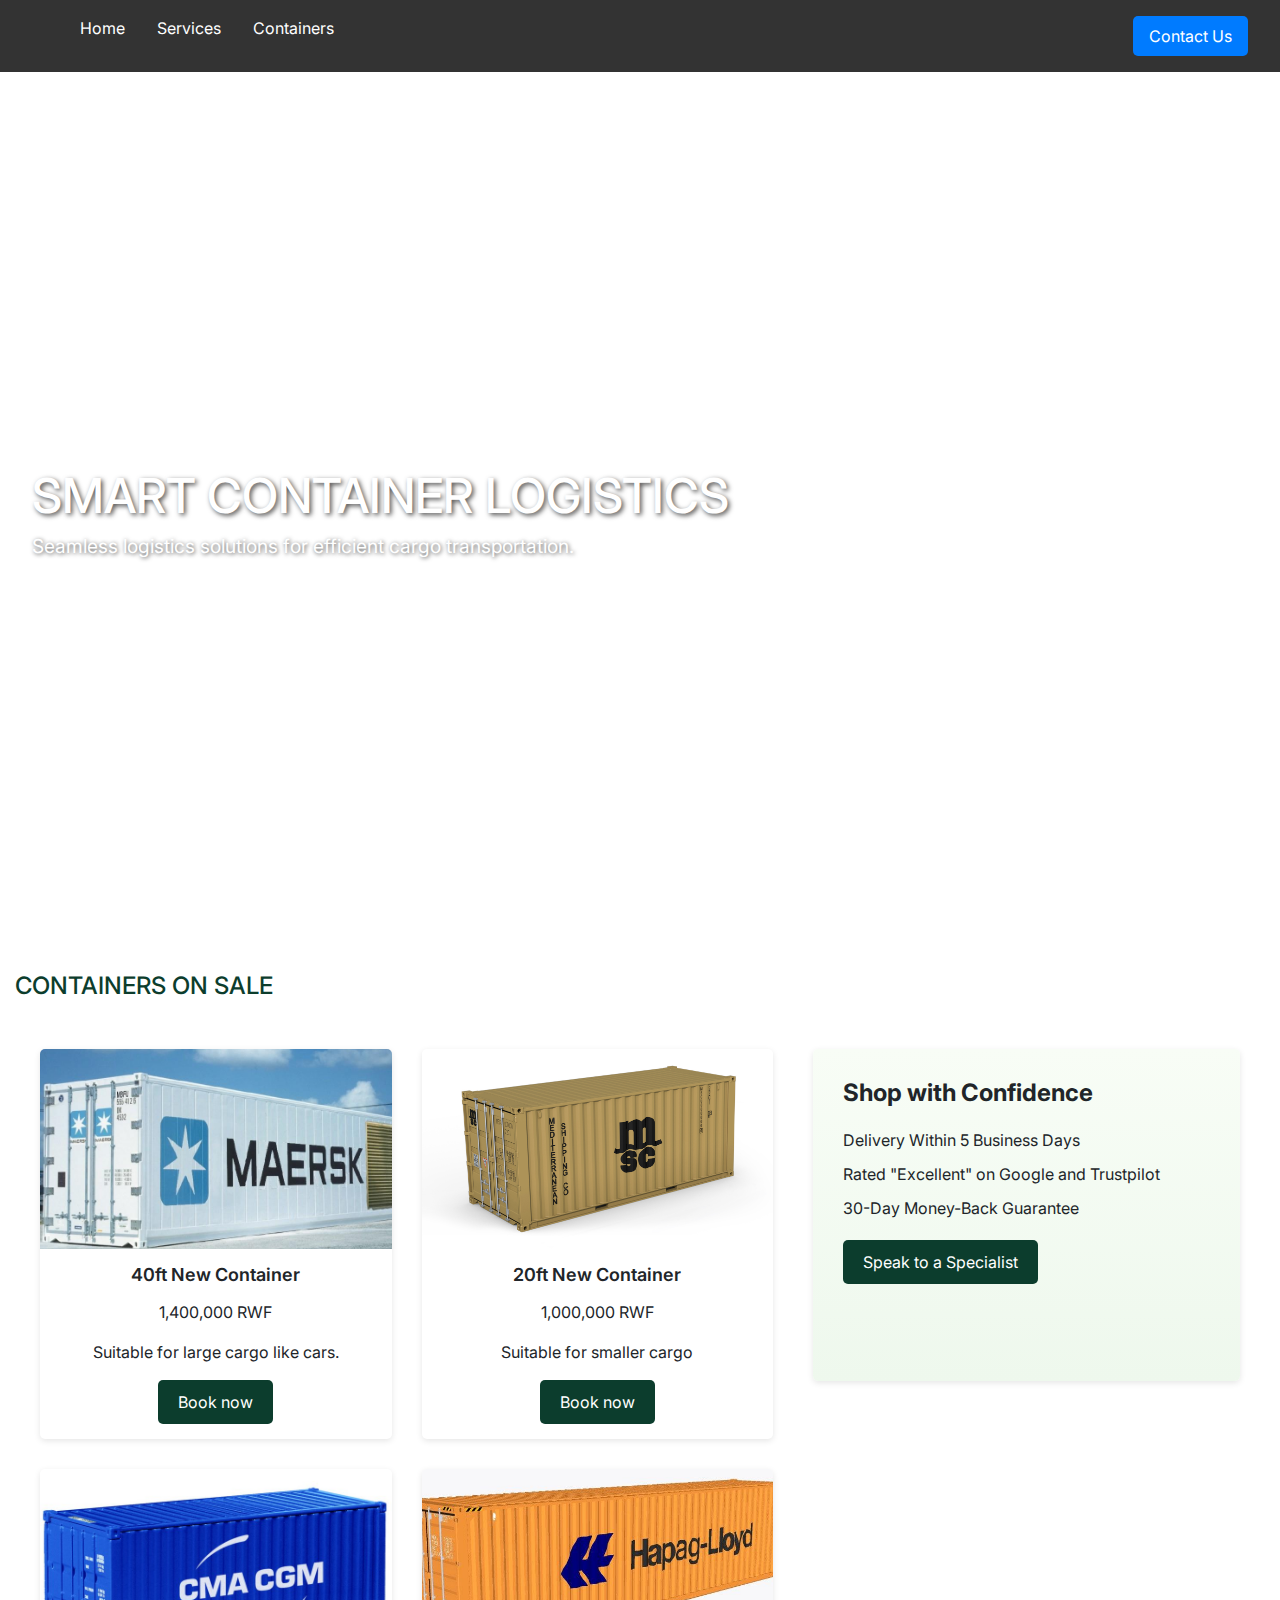
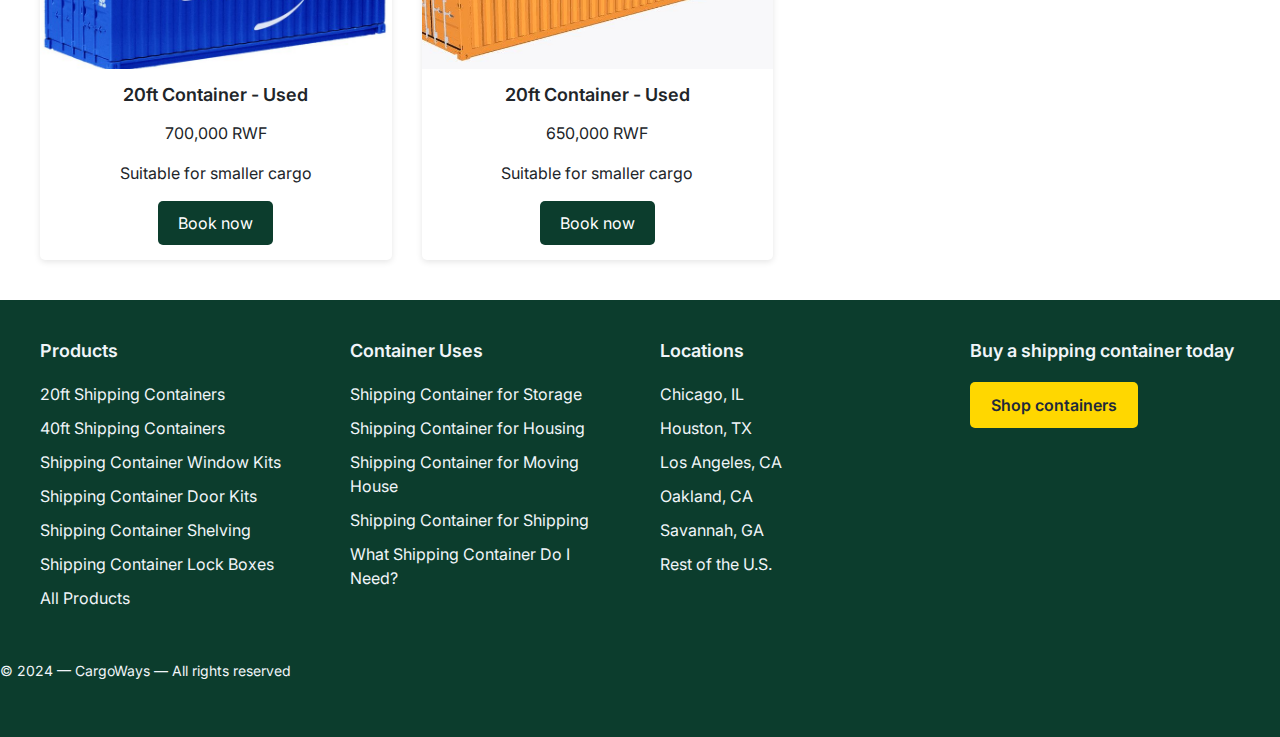
==== container.html @ 16968f56 "New" ====
<!DOCTYPE html>
<html lang="en">
<head>
    <meta charset="UTF-8">
    <meta name="viewport" content="width=device-width, initial-scale=1.0">
    <title>Smart Container</title>
    <link rel="icon" href="Assets/favicon.png">
    <link rel="stylesheet" href="https://cdnjs.cloudflare.com/ajax/libs/font-awesome/6.7.1/css/all.min.css" />
    <link href="https://cdn.jsdelivr.net/npm/bootstrap@5.0.2/dist/css/bootstrap.min.css" rel="stylesheet">
    <link href="https://fonts.googleapis.com/css2?family=Inter:wght@400;600;700&display=swap" rel="stylesheet">
    <link rel="stylesheet" href="Assets/container.css">

    <style>
        body{
            font-family: 'Inter', sans-serif;
        }
    </style>
</head>
<body>
    
    <header class="navbar">
        <nav>
          <ul class="nav-links">
            <li><a href="index.html">Home</a></li>
            <li><a href="services.html">Services</a></li>
            <li><a href="#">Containers</a></li>
          </ul>
        </nav>
        <a href="#" class="contact-button">Contact Us</a>
      </header>

      <section class="hero">
        <video autoplay loop muted playsinline class="hero-video">
            <source src="Assets/Main.mp4" type="video/mp4">
            Your browser does not support the video tag.
          </video>
        <div class="hero-content">
          <h1>SMART CONTAINER LOGISTICS</h1>
          <p>Seamless logistics solutions for efficient cargo transportation.</p>
        </div>
      </section>

      <!-- MAIN CONTENT -->

      <h2>CONTAINERS ON SALE</h2>
      <div class="new-containers">
        <div class="container-grid">
          <div class="container-item">
            <img src="Assets/container1.jpg" alt="20ft New Container">
            <h3>40ft New Container</h3>
            <p>1,400,000 RWF</p>
            <p>Suitable for large cargo like cars.</p>
            <a href="signup.html" class="buy-now">Book now</a>
          </div>
          <div class="container-item">
            <img src="Assets/container2.jpg" alt="40ft New Container">
            <h3>20ft New Container</h3>
            <p>1,000,000 RWF</p>
            <p>Suitable for smaller cargo</p>
            <a href="signup.html" class="buy-now">Book now</a>
          </div>
          <div class="container-item">
            <img src="Assets/container3.jpg" alt="20ft New Container - High Cube">
            <h3>20ft Container - Used</h3>
            <p>700,000 RWF</p>
            <p>Suitable for smaller cargo</p>
            <a href="signup.html" class="buy-now">Book now</a>
          </div>
          <div class="container-item">
            <img src="Assets/container4.jpg" alt="20ft New Container - High Cube">
            <h3>20ft Container - Used</h3>
            <p>650,000 RWF</p>
            <p>Suitable for smaller cargo</p>
            <a href="signup.html" class="buy-now">Book now</a>
          </div>
        </div>
        <div class="confidence-section">
          <h3>Shop with Confidence</h3>
          <ul>
            <li>Delivery Within 5 Business Days</li>
            <li>Rated "Excellent" on Google and Trustpilot</li>
            <li>30-Day Money-Back Guarantee</li>
          </ul>
          <a href="#" class="specialist-link">Speak to a Specialist</a>
        </div>
      </div>

<!-- FOOTER SECTION -->

      <footer>
        <div class="footer-container">
          <div class="footer-section">
            <h3>Products</h3>
            <ul>
              <li><a href="#">20ft Shipping Containers</a></li>
              <li><a href="#">40ft Shipping Containers</a></li>
              <li><a href="#">Shipping Container Window Kits</a></li>
              <li><a href="#">Shipping Container Door Kits</a></li>
              <li><a href="#">Shipping Container Shelving</a></li>
              <li><a href="#">Shipping Container Lock Boxes</a></li>
              <li><a href="#">All Products</a></li>
            </ul>
          </div>
          <div class="footer-section">
            <h3>Container Uses</h3>
            <ul>
              <li><a href="#">Shipping Container for Storage</a></li>
              <li><a href="#">Shipping Container for Housing</a></li>
              <li><a href="#">Shipping Container for Moving House</a></li>
              <li><a href="#">Shipping Container for Shipping</a></li>
              <li><a href="#">What Shipping Container Do I Need?</a></li>
            </ul>
          </div>
          <div class="footer-section">
            <h3>Locations</h3>
            <ul>
              <li><a href="#">Chicago, IL</a></li>
              <li><a href="#">Houston, TX</a></li>
              <li><a href="#">Los Angeles, CA</a></li>
              <li><a href="#">Oakland, CA</a></li>
              <li><a href="#">Savannah, GA</a></li>
              <li><a href="#">Rest of the U.S.</a></li>
            </ul>
          </div>
          <div class="footer-section">
            <h3>Buy a shipping container today</h3>
            <a href="#" class="btn">Shop containers</a>
          </div>
        </div>
        <div class="footer-copyright">
          <p>&copy; 2024 — CargoWays — All rights reserved</p>
        </div>
      </footer>

      <script>
        // Check authentication on page load
        document.addEventListener('DOMContentLoaded', function () {
            const loggedInUser = JSON.parse(localStorage.getItem('loggedInUser'));
    
            // Check if user is logged in
            if (loggedInUser) {
                const bookingButtons = document.querySelectorAll('.buy-now');
    
                // Update button functionality for logged-in users
                bookingButtons.forEach(button => {
                    button.addEventListener('click', function (event) {
                        event.preventDefault(); // Prevent default link behavior
    
                        // Show notification
                        alert(`${loggedInUser.username}, thanks for booking a container. We will reach out soon.`);
                    });
                });
            } else {
                // Redirect "Book Now" buttons to login/signup for unauthenticated users
                const bookingButtons = document.querySelectorAll('.buy-now');
                bookingButtons.forEach(button => {
                    button.addEventListener('click', function (event) {
                        event.preventDefault(); // Prevent default link behavior
                        window.location.href = "signup.html"; // Redirect to signup/login
                    });
                });
            }
        });
    </script>
    


</body>
</html>
---- Assets/container.css ----
.navbar {
    display: flex;
    justify-content: space-between;
    align-items: center;
    padding: 1rem 2rem;
    background: #333;
    color: #fff;
  }
  
  .nav-links {
    display: flex;
    list-style: none;

  }
  
  .nav-links li {
    margin: 0 1rem;
  }
  
  .nav-links a {
    color: #fff;
    text-decoration: none;
  }
  
  .contact-button {
    background: #007bff;
    color: #fff;
    padding: 0.5rem 1rem;
    border-radius: 5px;
    text-decoration: none;
  }

  .hero {
    position: relative;
    display: flex;
    align-items: center;
    justify-content: center;
    padding: 2rem;
    height: 100vh; /* Full screen height */
    color: #fff; /* White text to contrast with video */
    overflow: hidden;
  }
  
  .hero-video {
    position: absolute;
    top: 0;
    left: 0;
    width: 100%;
    height: 75%;
    object-fit: cover;
    z-index: -1; /* Push video behind content */
  }
  
  .hero-content {
    position: absolute; 
    left: 2rem; 
    z-index: 1;
    text-align: left; 
  }
  
  .hero h1 {
    font-size: 3rem;
    margin-bottom: 0.5rem;
    text-shadow: 2px 2px 5px rgba(0, 0, 0, 0.7); /* Add shadow for readability */
  }
  
  .hero p {
    font-size: 1.2rem;
    text-shadow: 1px 1px 4px rgba(0, 0, 0, 0.7);
  }

/* New Containers */

h2{
    margin-left: 15px;
   color: #0c3d2d;
   font-size: 24px;
}
.new-containers {
    padding: 40px;
    display: flex;
    justify-content: space-between;
  }
  
  .container-grid {
    display: grid;
    grid-template-columns: repeat(2, 1fr);
    grid-gap: 30px;
    flex: 2;
    margin-right: 40px;
  }
  
  .container-item {
    background-color: white;
    box-shadow: 0 2px 6px rgba(0, 0, 0, 0.1);
    border-radius: 5px;
    overflow: hidden;
    text-align: center;
  }
  
  .container-item img {
    width: 100%;
    height: 200px;
    object-fit: cover;
  }
  
  .container-item h3 {
    font-size: 18px;
    font-weight: 600;
    margin: 15px 0;
  }
  
  .container-item .buy-now {
    display: inline-block;
    background-color: #0c3d2d;
    color: white;
    padding: 10px 20px;
    border-radius: 5px;
    text-decoration: none;
    margin-bottom: 15px;
  }
  
  .confidence-section {
    background: linear-gradient(to bottom, #f8fdf6, #eef8ed);
    box-shadow: 0 2px 6px rgba(0, 0, 0, 0.1);
    border-radius: 5px;
    padding: 30px;
    flex: 1;
    height: 332px;
  }
  
  .confidence-section h3 {
    font-size: 24px;
    font-weight: 700;
    margin-bottom: 20px;
  }
  
  .confidence-section ul {
    list-style-type: none;
    padding: 0;
    margin: 0 0 20px 0;
  }
  
  .confidence-section li {
    font-size: 16px;
    margin-bottom: 10px;
  }
  
  .confidence-section .specialist-link {
    display: inline-block;
    background-color: #0c3d2d;
    color: white;
    padding: 10px 20px;
    border-radius: 5px;
    text-decoration: none;
  }

/*FOOTER SECTION */
footer {
    background-color:#0c3d2d;
    color: #f1f5f9;
    padding: 40px 0;
  }
  
  .footer-container {
    max-width: 1200px;
    margin: 0 auto;
    display: grid;
    grid-template-columns: repeat(4, 1fr);
    grid-gap: 40px;
  }
  
  .footer-section h3 {
    font-size: 18px;
    font-weight: 600;
    margin-bottom: 20px;
  }
  
  .footer-section ul {
    list-style-type: none;
    padding: 0;
    margin: 0;
  }
  
  .footer-section li {
    margin-bottom: 10px;
  }
  
  .footer-section a {
    color: #f1f5f9;
    text-decoration: none;
  }
  
  .footer-section .btn {
    display: inline-block;
    background-color: #ffd700;
    color: #1e293b;
    padding: 10px 20px;
    border-radius: 5px;
    text-decoration: none;
    font-weight: 600;
  }
  
  .footer-badges {
    display: flex;
    align-items: center;
    margin-top: 20px;
  }
  
  .footer-badges img {
    height: 30px;
    margin-right: 10px;
  }
  
  .footer-copyright {
    margin-top: 40px;
    display: flex;
    justify-content: space-between;
    align-items: center;
    font-size: 14px;
  }
  
  .footer-cards img {
    height: 30px;
    margin-left: 10px;
  }
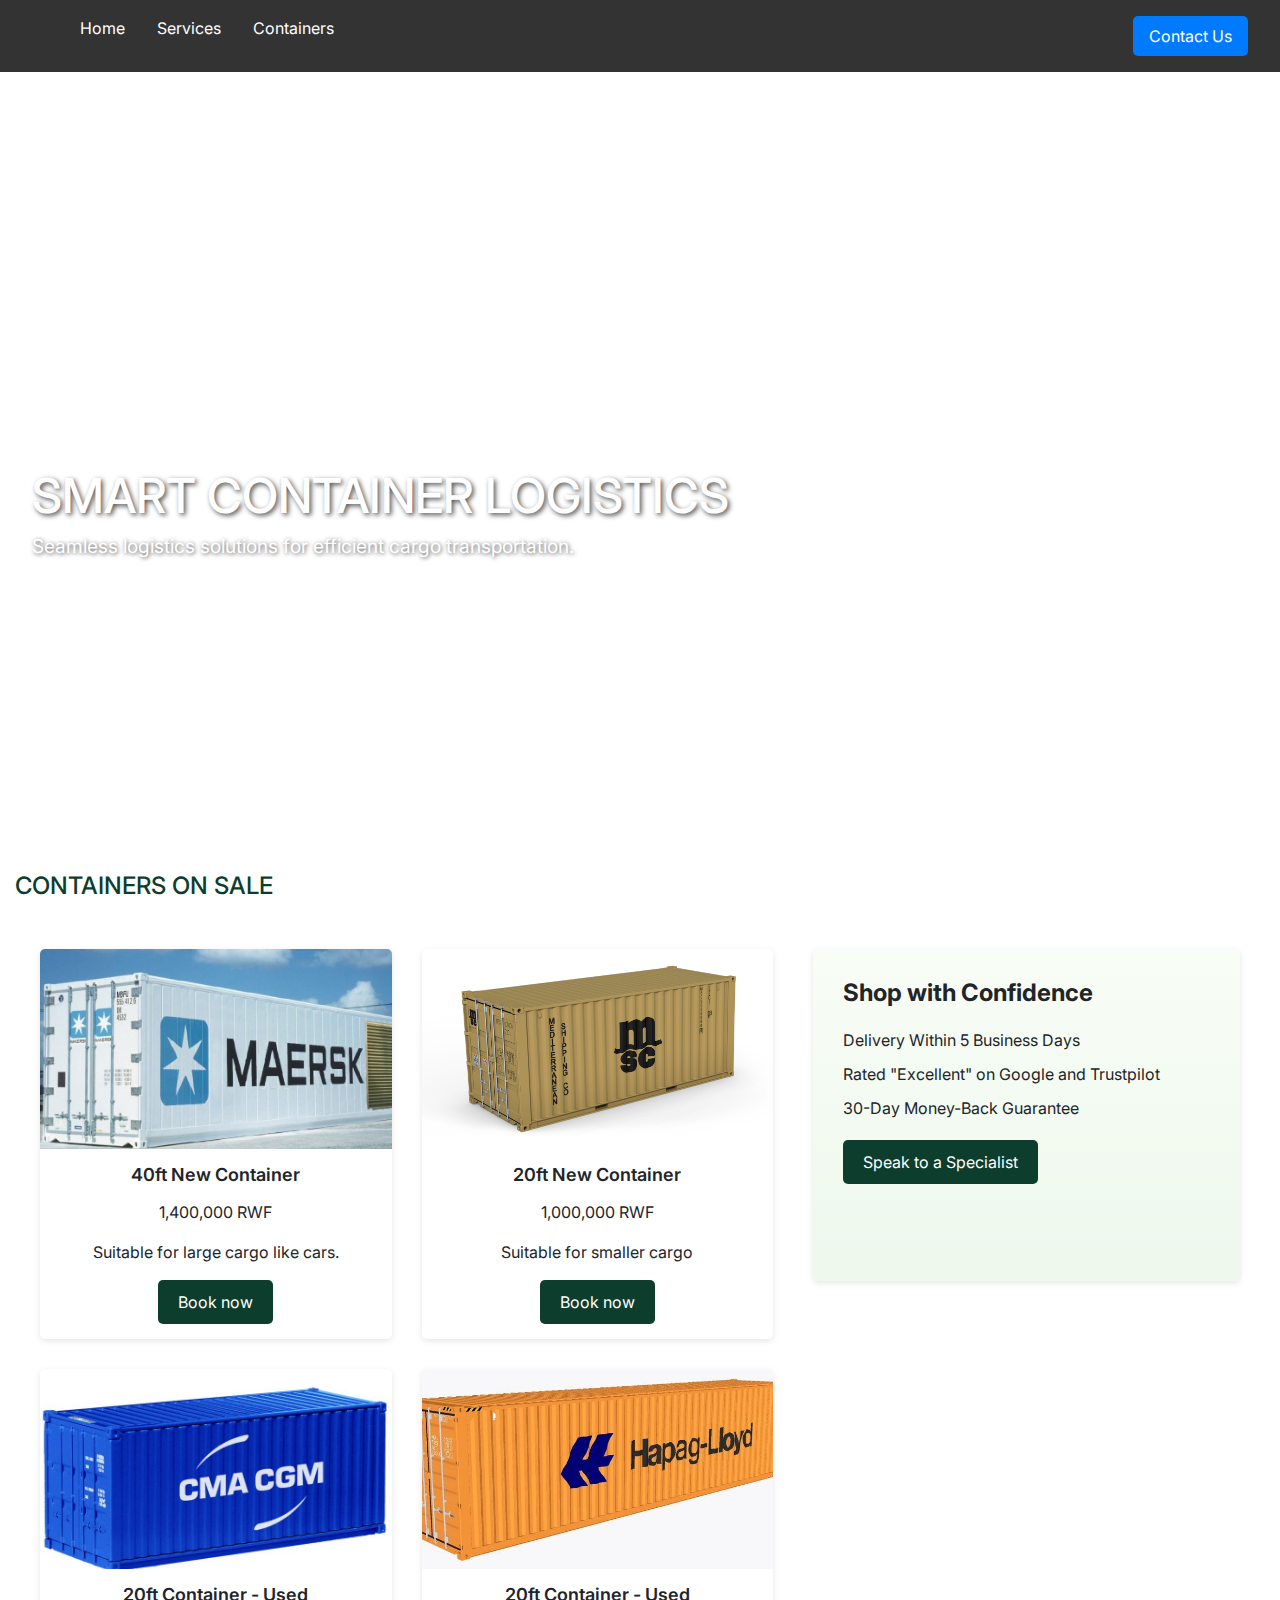
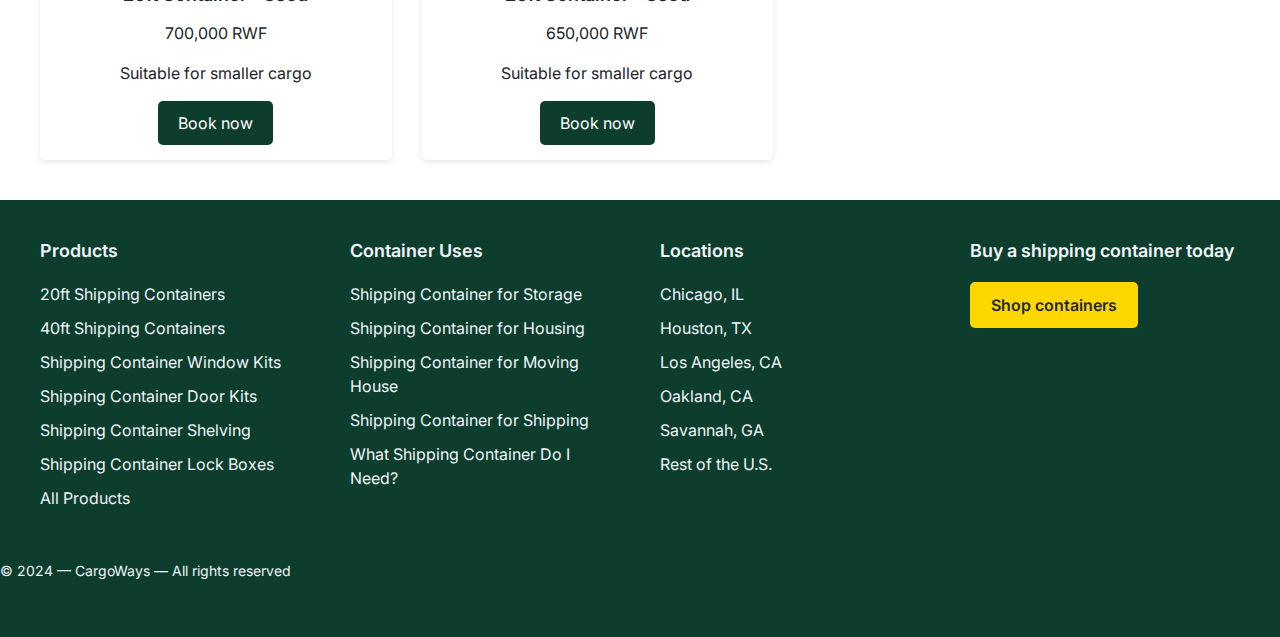
==== commit e856358e: "updates" ====
--- a/container.html
+++ b/container.html
@@ -16,7 +16,7 @@
         }
     </style>
 </head>
-<body>
+<div>
     
     <header class="navbar">
         <nav>
@@ -41,6 +41,8 @@
       </section>
 
       <!-- MAIN CONTENT -->
+    <div class="main-content">
+
 
       <h2>CONTAINERS ON SALE</h2>
       <div class="new-containers">
@@ -84,6 +86,7 @@
           <a href="#" class="specialist-link">Speak to a Specialist</a>
         </div>
       </div>
+    </div>
 
 <!-- FOOTER SECTION -->
 
@@ -132,35 +135,62 @@
         </div>
       </footer>
 
+      <!-- Alert component -->
+
+      <div id="alert-container" class="alert-container">
+        <div id="alert-content" class="alert-content">
+          <div class="alert-icon">
+            <i class="fas fa-check-circle"></i>
+          </div>
+          <div class="alert-message">
+            <p id="alert-message-text"></p>
+          </div>
+          <button id="alert-close-btn" class="alert-close-btn">&times;</button>
+        </div>
+      </div>
+
       <script>
         // Check authentication on page load
         document.addEventListener('DOMContentLoaded', function () {
-            const loggedInUser = JSON.parse(localStorage.getItem('loggedInUser'));
-    
-            // Check if user is logged in
-            if (loggedInUser) {
-                const bookingButtons = document.querySelectorAll('.buy-now');
-    
-                // Update button functionality for logged-in users
-                bookingButtons.forEach(button => {
-                    button.addEventListener('click', function (event) {
-                        event.preventDefault(); // Prevent default link behavior
-    
-                        // Show notification
-                        alert(`${loggedInUser.username}, thanks for booking a container. We will reach out soon.`);
-                    });
-                });
-            } else {
-                // Redirect "Book Now" buttons to login/signup for unauthenticated users
-                const bookingButtons = document.querySelectorAll('.buy-now');
-                bookingButtons.forEach(button => {
-                    button.addEventListener('click', function (event) {
-                        event.preventDefault(); // Prevent default link behavior
-                        window.location.href = "signup.html"; // Redirect to signup/login
-                    });
-                });
-            }
-        });
+  const loggedInUser = JSON.parse(localStorage.getItem('loggedInUser'));
+
+  // Check if user is logged in
+  if (loggedInUser) {
+    const bookingButtons = document.querySelectorAll('.buy-now');
+
+    // Update button functionality for logged-in users
+    bookingButtons.forEach(button => {
+      button.addEventListener('click', function (event) {
+        event.preventDefault(); // Prevent default link behavior
+
+        // Show custom alert
+        showAlert(`${loggedInUser.username}, CONTAINER BOOKED SUCCESSFULLY .`);
+      });
+    });
+  } else {
+    // Redirect "Book Now" buttons to login/signup for unauthenticated users
+    const bookingButtons = document.querySelectorAll('.buy-now');
+    bookingButtons.forEach(button => {
+      button.addEventListener('click', function (event) {
+        event.preventDefault(); // Prevent default link behavior
+        window.location.href = "signup.html"; // Redirect to signup/login
+      });
+    });
+  }
+});
+
+function showAlert(message) {
+  const alertContainer = document.getElementById('alert-container');
+  const alertMessageText = document.getElementById('alert-message-text');
+  const alertCloseBtn = document.getElementById('alert-close-btn');
+
+  alertMessageText.textContent = message;
+  alertContainer.style.display = 'block';
+
+  alertCloseBtn.addEventListener('click', () => {
+    alertContainer.style.display = 'none';
+  });
+}
     </script>
     
 
--- a/Assets/container.css
+++ b/Assets/container.css
@@ -76,6 +76,10 @@
    color: #0c3d2d;
    font-size: 24px;
 }
+
+.main-content{
+  margin-top: -100px;
+}
 .new-containers {
     padding: 40px;
     display: flex;
@@ -223,4 +227,41 @@
   .footer-cards img {
     height: 30px;
     margin-left: 10px;
+  }
+
+  /* Alert component */
+  .alert-container {
+    position: fixed;
+    top: 20px;
+    right: 20px;
+    z-index: 1000;
+    display: none;
+  }
+  
+  .alert-content {
+    background-color: #d4edda;
+    color: #155724;
+    padding: 12px 16px;
+    border-radius: 4px;
+    box-shadow: 0 2px 5px rgba(0, 0, 0, 0.1);
+    display: flex;
+    align-items: center;
+    font-size: 16px;
+    font-family: 'Inter',sans-serif;
+  }
+  
+  .alert-icon {
+    margin-right: 8px;
+  }
+  
+  .alert-message {
+    flex-grow: 1;
+  }
+  
+  .alert-close-btn {
+    background-color: transparent;
+    border: none;
+    color: #155724;
+    font-size: 20px;
+    cursor: pointer;
   }